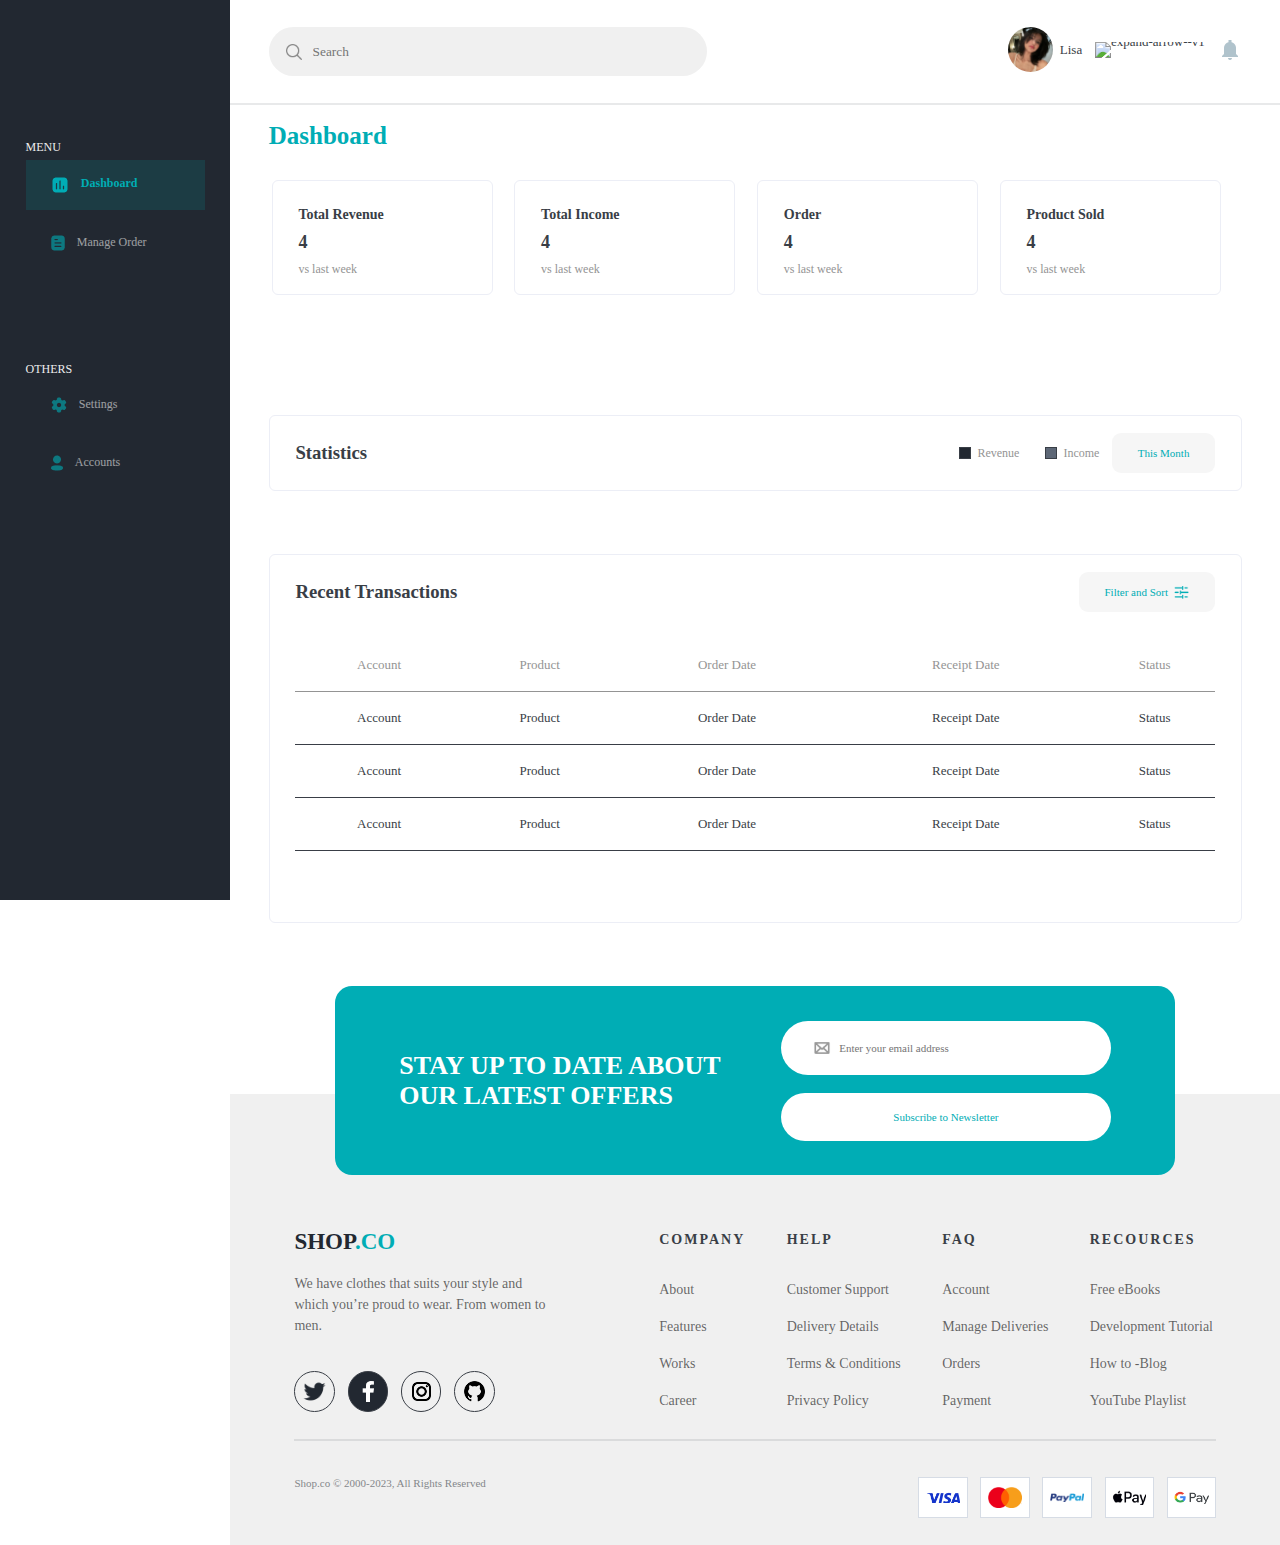
==== dashboard-seller/index.html @ f4d40439 "login-regis-user" ====
<!DOCTYPE html>
<html lang="en">
<head>
    <meta charset="UTF-8">
    <meta name="viewport" content="width=device-width, initial-scale=1.0">
    <title>Dashboard</title>
    <link rel="stylesheet" href="dashboard.css">
    <link href='https://fonts.googleapis.com/css?family=Poppins' rel='stylesheet'>
    <link href="https://db.onlinewebfonts.com/c/f1fcc5aed1e20fc0cdb9f8a7573625bd?family=Integral+CF+Regular" rel="stylesheet">
</head>
<body>
    <nav class="sidenav">
        <div id="logo"></div>
        <div class="menu">
            <p>MENU</p>
            <a id="dashboard"><img src="img/Chart.png">Dashboard</a>
            <a id="manage-order"><img src="img/Document.png">Manage Order</a>
        </div>
    
        <div class="others">
            <p>OTHERS</p>
            <a id="settings"><img src="img/Setting.png">Settings</a>
            <a id="accounts"><img src="img/Profile.png">Accounts</a>
        </div>
    </nav>

    <section>
        <div class="isi" id="header">
            <form id="search-bar">
                <img width="20" height="20" src="img/search.png"/>
                <input type="search" placeholder="Search" id="search">
            </form>
            <div>
                <div id="profile">
                    <img id="pp" src="img/Lisa.jpeg">
                    <a>Lisa</a>
                    <a><img id="dropdown" src="https://img.icons8.com/ios-filled/50/expand-arrow--v1.png" alt="expand-arrow--v1"/></a>
                    <a><img src="[data-uri]"></a>
                </div>
            </div>
        </div>

        <div id="garis"></div>

        <div class="isi" id="main">
            <h1>Dashboard</h1>
            <table class="data">
                <tr>
                    <td>
                        <div class="cards" id="total-revenue">
                            <h4>Total Revenue</h4>
                            <h2 class="num">4</h2>
                            <p>vs last week</p>
                        </div>
                    </td>

                    <td>
                        <div class="cards" id="total-income">
                            <h4>Total Income</h4>
                            <h2 class="num">4</h2>
                            <p>vs last week</p>
                        </div>

                    </td>
                    <td>
                        <div class="cards" id="order">
                            <h4>Order</h4>
                            <h2 class="num">4</h2>
                            <p>vs last week</p>
                        </div>

                    </td>
                    <td id="pojok-kanan">
                        <div class="cards" id="products-sold">
                            <h4>Product Sold</h4>
                            <h2 class="num">4</h2>
                            <p>vs last week</p>
                        </div>
                    </td>
                </tr>
            </table>

            <div class="cards" id="statistics">
                <div class="top">
                    <h3>Statistics</h3>
                    <div id="top-right">
                        <div class="indikator">
                            <div class="kotak-warna" style="background-color: #222831;"></div>
                            <p>Revenue</p>
                        </div>
                        <div class="indikator">
                            <div class="kotak-warna" style="background-color: #5D6776;"></div>
                            <p>Income</p>
                        </div>
                        <button>This Month</button>
                    </div>
                </div>
            </div>

            <div class="cards" id="recent-transaction">
                <div class="top">
                    <h3>Recent Transactions</h3>
                    <button>Filter and Sort<img width="15vw" src="img/filter.png"></button>
                </div>
                <table id="latest-transaction">
                    <tr>
                        <th>Account</th>
                        <th>Product</th>
                        <th>Order Date</th>
                        <th>Receipt Date</th>
                        <th>Status</th>
                    </tr>
                    <tr>
                        <td>Account</td>
                        <td>Product</td>
                        <td>Order Date</td>
                        <td>Receipt Date</td>
                        <td>Status</td>
                    </tr>
                    <tr>
                        <td>Account</td>
                        <td>Product</td>
                        <td>Order Date</td>
                        <td>Receipt Date</td>
                        <td>Status</td>
                    </tr>
                    <tr>
                        <td>Account</td>
                        <td>Product</td>
                        <td>Order Date</td>
                        <td>Receipt Date</td>
                        <td>Status</td>
                    </tr>
                </table>
            </div>
        </div>

        <div class="footer">
        <footer>
                <div class="banner">
                    <p>STAY UP TO DATE ABOUT OUR LATEST OFFERS</p>
                    <div class="mail">
                        <form id="e-mail">
                            <img width="18px" src="img/mail.png">
                            <input type="email" placeholder="Enter your email address"> 
                        </form>
                        <button>Subscribe to Newsletter</button>
                    </div>
                </div>
                    <div class="detail">
                        <div style="max-width: 28%;">
                            <p class="logo-web">SHOP<span style="color: #00ADB5;">.CO</span></p>
                            <p style="font-size: 14px; font-weight: 50; line-height: 1.5; color: rgba(0, 0, 0, 0.6)">
                                We have clothes that suits your style and which you’re proud to wear. From women to men.</p>
                            <div class="medsos">
                                <div><img src="img/twitter.png"></div>
                                <div style="background-color: #222831;"><img src="img/facebook.png"></div>
                                <div><img src="img/insta.png"></div>
                                <div><img src="img/github.png"></div>
                            </div>
                        </div>
                        
                        <table id="about-us">
                            <tr>
                                <th>COMPANY</th>
                                <th>HELP</th>
                                <th>FAQ</th>
                                <th>RECOURCES</th>
                            </tr>
                            <tr>
                                <td>About</td>
                                <td>Customer Support</td>
                                <td>Account</td>
                                <td>Free eBooks</td>
                            </tr>
                            <tr>
                                <td>Features</td>
                                <td>Delivery Details</td>
                                <td>Manage Deliveries</td>
                                <td>Development Tutorial</td>
                            </tr>
                            <tr>
                                <td>Works</td>
                                <td>Terms & Conditions</td>
                                <td>Orders</td>
                                <td>How to -Blog</td>
                            </tr>
                            <tr>
                                <td>Career</td>
                                <td>Privacy Policy</td>
                                <td>Payment</td>
                                <td>YouTube Playlist</td>
                            </tr>
                        </table>
                </div>
                <div id="garis"></div>
                <div class="butom">
                    <p id="copyright">
                        Shop.co © 2000-2023, All Rights Reserved
                    </p>

                    <div class="badges">
                        <div><img src="img/Visa.png"></div>
                        <div><img src="img/Mastercard.png"></div>
                        <div><img src="img/Paypal.png"></div>
                        <div><img src="img/applepay.png"></div>
                        <div><img src="img/G Pay.png"></div>
                    </div>
                </div>
                
        </footer>
    </div>
    </section>
</body>
</html>
---- dashboard-seller/dashboard.css ----
/*font family: 'Integral CF Regular' */
/*font family: 'Poppins' */
/*font family: 'Satoshi' */
*{
    box-sizing: border-box;
    font-family: 'Satoshi';
}

p{
    margin: 0;
}

html, body{
    max-width: 100%;
    max-height: 100%;
}

body{
    margin: 0;
    display: flex;
}

button{
    font-size: 11px;
    font-weight: 500;
    color: #00ADB5;
    background-color: #F6F6F6;
    border: none;
    padding: 0.1vh 2vw;
    border-radius: 1vh;
}

#logo{
    height: 50px;
    width: auto;
    margin-bottom: 7vh;
}

.sidenav{
    position: fixed;
    width: 18vw;
    padding: 3vh 2vw;
    height: 100vh;
    font-size: 12px;
    color: rgba(238, 238, 238, 1);
    background-color: #222831;
}

.sidenav a{
    opacity: 0.6;
    margin: 0.5vh 0vw;
    padding: 1.8vh 1.5vw;
    display: inline-flex;
}

.sidenav a > img{
    margin-right: 1.3vh;
}

#dashboard{
    opacity: 1;
    background-color: rgba(0, 173, 181, 0.15);
    color: rgba(0, 173, 181, 1);
    font-weight: 600;
}

.sidenav div{
    font-weight: 100;
    display: flex;
    flex-direction: column;
}

.menu{
    margin-bottom: 10vh;
}

section{
    color: rgba(57, 62, 70, 1);
    padding: 3vh 0vw 0vh;
    width: 85vw;
    margin-left: 18vw;
}

#garis{
    margin-top: 3vh;
    border: 0.2px solid #393e461d;
    border-collapse: collapse;
}

.isi{
    padding: 0vh 3vw;
}

#profile{
    display: inline-flex;
}

#profile a, img{
    align-self: center;
    align-content: center;
    font-size: 13px;
    margin-left: 0.5vw;
    line-height: 0;
}

#dropdown{
    width: 2vh;
    height: 2vh;
}

#notif {
    width: 4vh;
    height: 4vh;
}

#search-bar{
    width: 45%;
    background-color: rgba(240, 240, 240, 1);
    display: inline-flex;
    align-content: center;
    border-radius: 20vh;
    padding: 1vh;
}

#search{
    outline: none;
    border: none;
    outline: none;
    margin-left: 0.5vw;
    background-color: rgba(240, 240, 240, 1);
    /* background-color: #F6F6FB; */
    width: 100%;
}

#header{
    display: flex;
    justify-content: space-between;
}

#pp{
    height: 5vh;
    width: 5vh;
    object-fit: cover;
    border-radius: 50%;
}

h1{
    font-size: 25px;
    color: #00ADB5;
    font-family: 'Integral CF Regular';
}

table{
    width: 100%;
    margin: 3vh 0vw 6vh;
}

.data td{
    width: 25%;
}

.data td :not(#pojok-kanan){
    margin-right: 1.4vw;
}

h4, h3, h2{
    margin: 1vh 0vw;
}

.cards{
    border: 1.5px solid #ECEEF6;
    border-radius: 6px;
    padding: 1.9vh 2vw;
    margin-bottom: 7vh;
}

.cards h2{
    font-size: 18px;
}

.cards h4{
    font-size: 14px;
}

.cards p{
    color: #949494;
    font-size: 12px;
}

#recent-transaction h3, #statistics h3{
    font-family: 'Integral CF Regular';
}

.top{
    display: flex;
    width: 100%;
    justify-content: space-between;
}

#top-right{
    display: inline-flex;
}

.indikator{
    display: flex;
    align-items: center;
    margin: 0vh 1vw;
    font-size: 12px;
}

.kotak-warna{
    width: 12px;
    height: 12px;
    border: 1px solid;
    margin-right: 0.5vw;
}

#latest-transaction, #latest-transaction th, #latest-transaction td{
    text-align: center;
    padding: 2vh 0vw;
    border-bottom: 1px solid;
    border-collapse: collapse;
    font-size: 13px;
}

#latest-transaction th{
    color: #949494;
    font-weight: normal;
}

#recent-transaction button{
    display: flex;
    align-items: center;
}

/*Banner*/

footer{
    display: grid;
    padding: 12vh 5vw 1vh;
    background-color: #F0F0F0;
}

.footer{
    position: relative;
    padding: 12vh 0vh 0vh;
}

.banner{
    border-radius: 17px;
    max-width: 80%;
    height: 21vh;
    padding: 3vh 5vw;
    place-self: center;
    display: flex;
    align-items: center;
    width: fit-content;
    background-color: #00ADB5;
    position: absolute;
    top: 0;
}

.banner p{
    max-width: 50%;
    color: white;
    font-size: 26px;
    font-weight: 700;
}

#e-mail input{
    outline: none;
    border: none;
    margin-left: 0.5vw;
    font-size: 11px;
}

#e-mail{
    border-radius: 5vh;
    display: inline-flex;
    align-items: center;
    padding: 2vh 2vw;
}

.mail{
    margin-left: 2vw;
}

.mail button{
    margin-top: 2vh;
    padding: 2vh 2vw;
}

.mail button, #e-mail, #e-mail input{
    width: 100%;
    border-radius: 5vh;
    border: none;
    background-color: #FFFFFF;
}

#about-us{
    text-align: left;
    font-size: 14px;
    font-weight: 50;
    width: max-content;
    margin: 0;
}

#about-us td{
    padding-top: 2vh;
    color: rgba(0, 0, 0, 0.6);
}

#about-us td, #about-us th{
    padding-left: 3vw;
}

#about-us th{
    letter-spacing: 2px;
    padding-bottom: 1.5vh;
}

.detail{
    position: absolute;
    display: flex;
    position: relative;
    justify-content: space-between;
    padding-top: 3vh;
}

.logo-web{
    margin-bottom: 2vh;
    font-size: 23px;
    font-weight: 800;
    color: #222831;
}

.medsos{
    position: absolute;
    bottom: 0;
    display: inline-flex;
}

.medsos div{
    display: flex;
    justify-content: center;
    align-items: center;
    width: 4.5vh;
    height: 4.5vh;
    border: 1px solid;
    margin-right: 1vw;
    border-radius: 50%;
}

.medsos img{
    margin: 0;
    width: 2.8vh;
    height: 2.8vh;
}

#copyright{
    opacity: 0.6;
    font-size: 11px;
}

.butom{
    margin: 4vh 0 2vh;
    display: flex;
    justify-content: space-between;
}

.badges{
    display: flex;
}

.badges div{
    display: grid;
    background-color: white;
    border: 0.5px solid #D6DCE5;
    align-content: center;
    padding: 1vh 0.5vw;
    margin-left: 1vw;
}

.badges img{
    width: 2.7vw;
    height: auto;
    margin: 0;
}
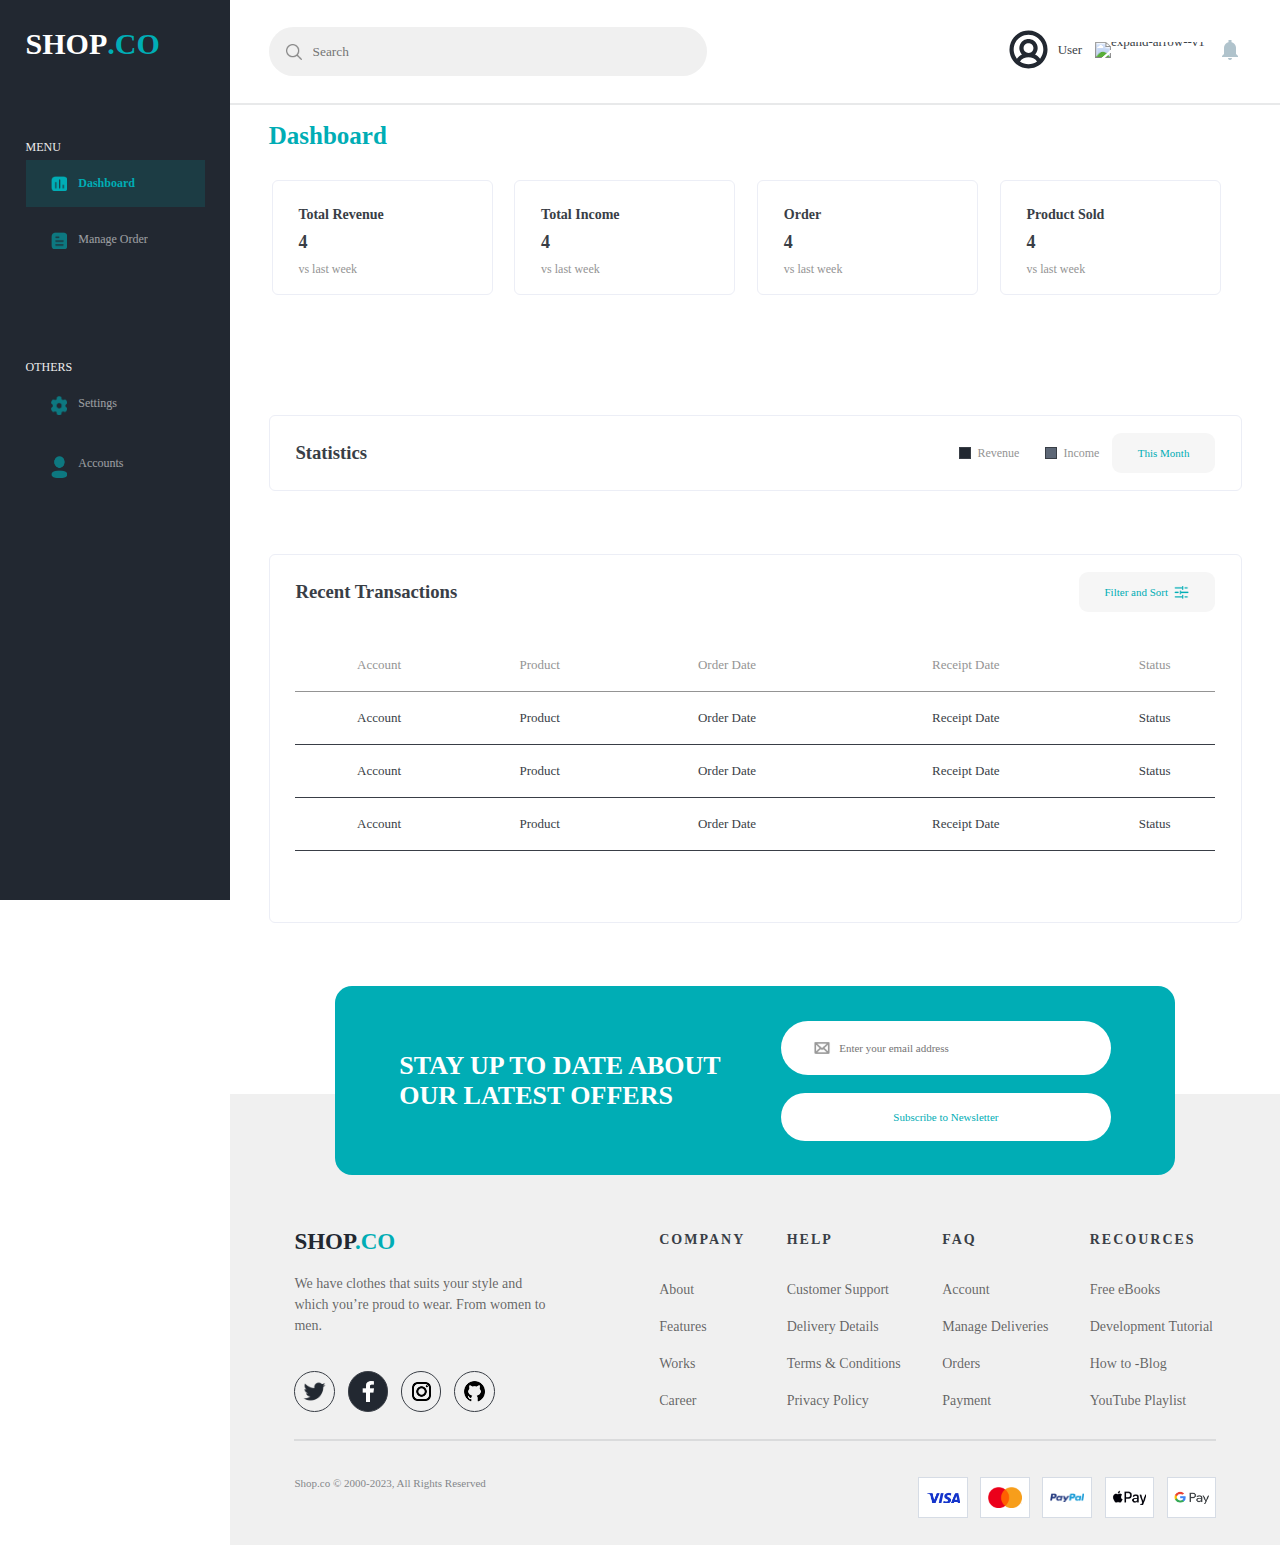
==== commit 8f6de071: "kelola-produk" ====
--- a/dashboard-seller/index.html
+++ b/dashboard-seller/index.html
@@ -5,22 +5,21 @@
     <meta name="viewport" content="width=device-width, initial-scale=1.0">
     <title>Dashboard</title>
     <link rel="stylesheet" href="dashboard.css">
-    <link href='https://fonts.googleapis.com/css?family=Poppins' rel='stylesheet'>
     <link href="https://db.onlinewebfonts.com/c/f1fcc5aed1e20fc0cdb9f8a7573625bd?family=Integral+CF+Regular" rel="stylesheet">
 </head>
 <body>
     <nav class="sidenav">
-        <div id="logo"></div>
+        <div id="logo" style="color: white;">SHOP<span style="color: #00ADB5;">.CO</span></div>
         <div class="menu">
             <p>MENU</p>
-            <a id="dashboard"><img src="img/Chart.png">Dashboard</a>
-            <a id="manage-order"><img src="img/Document.png">Manage Order</a>
+            <a id="dashboard"><img src="../sidenav-seller-img/Chart.png">Dashboard</a>
+            <a id="manage-order"><img src="../sidenav-seller-img/Document-active.png">Manage Order</a>
         </div>
     
         <div class="others">
             <p>OTHERS</p>
-            <a id="settings"><img src="img/Setting.png">Settings</a>
-            <a id="accounts"><img src="img/Profile.png">Accounts</a>
+            <a id="settings"><img src="../sidenav-seller-img/Setting.png">Settings</a>
+            <a id="accounts"><img src="../sidenav-seller-img/Profile.png">Accounts</a>
         </div>
     </nav>
 
@@ -32,8 +31,8 @@
             </form>
             <div>
                 <div id="profile">
-                    <img id="pp" src="img/Lisa.jpeg">
-                    <a>Lisa</a>
+                    <img id="pp" src="../home-product/icon/profile.svg">
+                    <a>User</a>
                     <a><img id="dropdown" src="https://img.icons8.com/ios-filled/50/expand-arrow--v1.png" alt="expand-arrow--v1"/></a>
                     <a><img src="[data-uri]"></a>
                 </div>
@@ -136,80 +135,79 @@
         </div>
 
         <div class="footer">
-        <footer>
-                <div class="banner">
-                    <p>STAY UP TO DATE ABOUT OUR LATEST OFFERS</p>
-                    <div class="mail">
-                        <form id="e-mail">
-                            <img width="18px" src="img/mail.png">
-                            <input type="email" placeholder="Enter your email address"> 
-                        </form>
-                        <button>Subscribe to Newsletter</button>
-                    </div>
-                </div>
-                    <div class="detail">
-                        <div style="max-width: 28%;">
-                            <p class="logo-web">SHOP<span style="color: #00ADB5;">.CO</span></p>
-                            <p style="font-size: 14px; font-weight: 50; line-height: 1.5; color: rgba(0, 0, 0, 0.6)">
-                                We have clothes that suits your style and which you’re proud to wear. From women to men.</p>
-                            <div class="medsos">
-                                <div><img src="img/twitter.png"></div>
-                                <div style="background-color: #222831;"><img src="img/facebook.png"></div>
-                                <div><img src="img/insta.png"></div>
-                                <div><img src="img/github.png"></div>
+            <footer>
+                    <div class="banner">
+                        <p>STAY UP TO DATE ABOUT OUR LATEST OFFERS</p>
+                        <div class="mail">
+                            <form id="e-mail">
+                                <img width="18px" src="../footer-img/mail.png">
+                                <input type="email" placeholder="Enter your email address"> 
+                            </form>
+                            <button>Subscribe to Newsletter</button>
+                        </div>
+                    </div>
+                        <div class="detail">
+                            <div style="max-width: 28%;">
+                                <p class="logo-web">SHOP<span style="color: #00ADB5;">.CO</span></p>
+                                <p style="font-size: 14px; font-weight: 50; line-height: 1.5; color: rgba(0, 0, 0, 0.6)">
+                                    We have clothes that suits your style and which you’re proud to wear. From women to men.</p>
+                                <div class="medsos">
+                                    <div><img src="../footer-img/twitter.png"></div>
+                                    <div style="background-color: #222831;"><img src="../footer-img/facebook.png"></div>
+                                    <div><img src="../footer-img/insta.png"></div>
+                                    <div><img src="../footer-img/github.png"></div>
+                                </div>
                             </div>
-                        </div>
-                        
-                        <table id="about-us">
-                            <tr>
-                                <th>COMPANY</th>
-                                <th>HELP</th>
-                                <th>FAQ</th>
-                                <th>RECOURCES</th>
-                            </tr>
-                            <tr>
-                                <td>About</td>
-                                <td>Customer Support</td>
-                                <td>Account</td>
-                                <td>Free eBooks</td>
-                            </tr>
-                            <tr>
-                                <td>Features</td>
-                                <td>Delivery Details</td>
-                                <td>Manage Deliveries</td>
-                                <td>Development Tutorial</td>
-                            </tr>
-                            <tr>
-                                <td>Works</td>
-                                <td>Terms & Conditions</td>
-                                <td>Orders</td>
-                                <td>How to -Blog</td>
-                            </tr>
-                            <tr>
-                                <td>Career</td>
-                                <td>Privacy Policy</td>
-                                <td>Payment</td>
-                                <td>YouTube Playlist</td>
-                            </tr>
-                        </table>
-                </div>
-                <div id="garis"></div>
-                <div class="butom">
-                    <p id="copyright">
-                        Shop.co © 2000-2023, All Rights Reserved
-                    </p>
-
-                    <div class="badges">
-                        <div><img src="img/Visa.png"></div>
-                        <div><img src="img/Mastercard.png"></div>
-                        <div><img src="img/Paypal.png"></div>
-                        <div><img src="img/applepay.png"></div>
-                        <div><img src="img/G Pay.png"></div>
-                    </div>
-                </div>
-                
-        </footer>
-    </div>
+                            
+                            <table id="about-us">
+                                <tr>
+                                    <th>COMPANY</th>
+                                    <th>HELP</th>
+                                    <th>FAQ</th>
+                                    <th>RECOURCES</th>
+                                </tr>
+                                <tr>
+                                    <td>About</td>
+                                    <td>Customer Support</td>
+                                    <td>Account</td>
+                                    <td>Free eBooks</td>
+                                </tr>
+                                <tr>
+                                    <td>Features</td>
+                                    <td>Delivery Details</td>
+                                    <td>Manage Deliveries</td>
+                                    <td>Development Tutorial</td>
+                                </tr>
+                                <tr>
+                                    <td>Works</td>
+                                    <td>Terms & Conditions</td>
+                                    <td>Orders</td>
+                                    <td>How to -Blog</td>
+                                </tr>
+                                <tr>
+                                    <td>Career</td>
+                                    <td>Privacy Policy</td>
+                                    <td>Payment</td>
+                                    <td>YouTube Playlist</td>
+                                </tr>
+                            </table>
+                    </div>
+                    <div id="garis"></div>
+                    <div class="butom">
+                        <p id="copyright">
+                            Shop.co © 2000-2023, All Rights Reserved
+                        </p>
+    
+                        <div class="badges">
+                            <div><img src="../footer-img/Visa.png"></div>
+                            <div><img src="../footer-img/Mastercard.png"></div>
+                            <div><img src="../footer-img/Paypal.png"></div>
+                            <div><img src="../footer-img/applepay.png"></div>
+                            <div><img src="../footer-img/G Pay.png"></div>
+                        </div>
+                    </div>
+            </footer>
+        </div>
     </section>
 </body>
 </html>--- a/dashboard-seller/dashboard.css
+++ b/dashboard-seller/dashboard.css
@@ -1,5 +1,4 @@
 /*font family: 'Integral CF Regular' */
-/*font family: 'Poppins' */
 /*font family: 'Satoshi' */
 *{
     box-sizing: border-box;
@@ -12,7 +11,6 @@
 
 html, body{
     max-width: 100%;
-    max-height: 100%;
 }
 
 body{
@@ -31,9 +29,13 @@
 }
 
 #logo{
+    font-weight: 800;
     height: 50px;
     width: auto;
     margin-bottom: 7vh;
+    font-size: 30px;
+    display: flex;
+    flex-direction: row;
 }
 
 .sidenav{
@@ -55,6 +57,8 @@
 
 .sidenav a > img{
     margin-right: 1.3vh;
+    width: 1.2vw;
+    height: auto;
 }
 
 #dashboard{
@@ -80,6 +84,8 @@
     width: 85vw;
     margin-left: 18vw;
 }
+
+/**/
 
 #garis{
     margin-top: 3vh;
